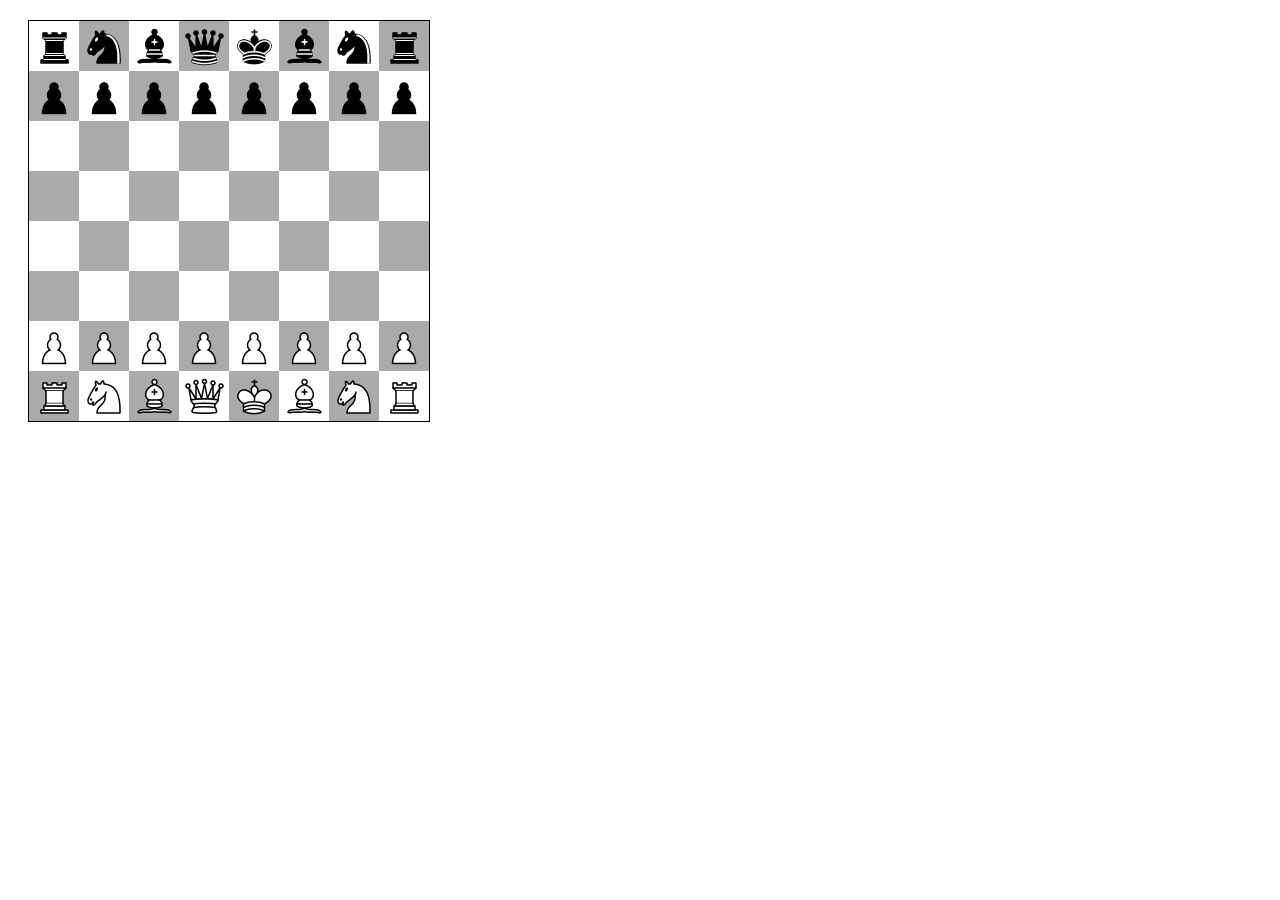
==== index.html @ 99044535 "added and implemented bishop move calculator" ====
<!DOCTYPE html>
<html ng-app="chesster.app">
<head>
    <meta http-equiv="Content-Type" content="text/html; charset=iso-8859-1" />
    <meta charset="UTF-8">
    <title>Chesster!</title>

    <link href="style/main.css" rel="stylesheet" type="text/css">
</head>
<body ng-controller="indexController">

<div>
    <div class="session-container">
        <chess-board session="session"></chess-board>
    </div>
</div>

<script src="scripts/vendor/angular.min.js"></script>

<script src="scripts/common/module.js"></script>
<script src="scripts/common/constants.js"></script>

<script src="scripts/engine/module.js"></script>
<script src="scripts/engine/positionHelper.service.js"></script>
<script src="scripts/engine/fenHelper.service.js"></script>
<script src="scripts/engine/indexHelper.service.js"></script>
<script src="scripts/engine/algebraicHelper.service.js"></script>
<script src="scripts/engine/pawnCalculator.service.js"></script>
<script src="scripts/engine/knightCalculator.service.js"></script>
<script src="scripts/engine/bishopCalculator.service.js"></script>
<script src="scripts/engine/sessionMessenger.service.js"></script>
<script src="scripts/engine/sessionFactory.factory.js"></script>
<script src="scripts/engine/actionHandler.service.js"></script>

<script src="scripts/view/module.js"></script>
<script src="scripts/view/chessBoard.directive.js"></script>

<script src="scripts/controllers/module.js"></script>
<script src="scripts/controllers/indexController.js"></script>

<script src="scripts/app/module.js"></script>

</body>
</html>
---- style/main.css ----
.session-container {
    margin: 20px;
}

.chess-board-container {
    display: inline-block;
    border: 1px solid black;
}

.chess-board-row {
    display: flex;
    flex-direction: row;
}

.chess-board-square {
    width: 50px;
    height: 50px;
    display: flex;
    align-items: center;
    justify-content: center;
}

.chess-board-black-square {
    background-color: #aaa;
}
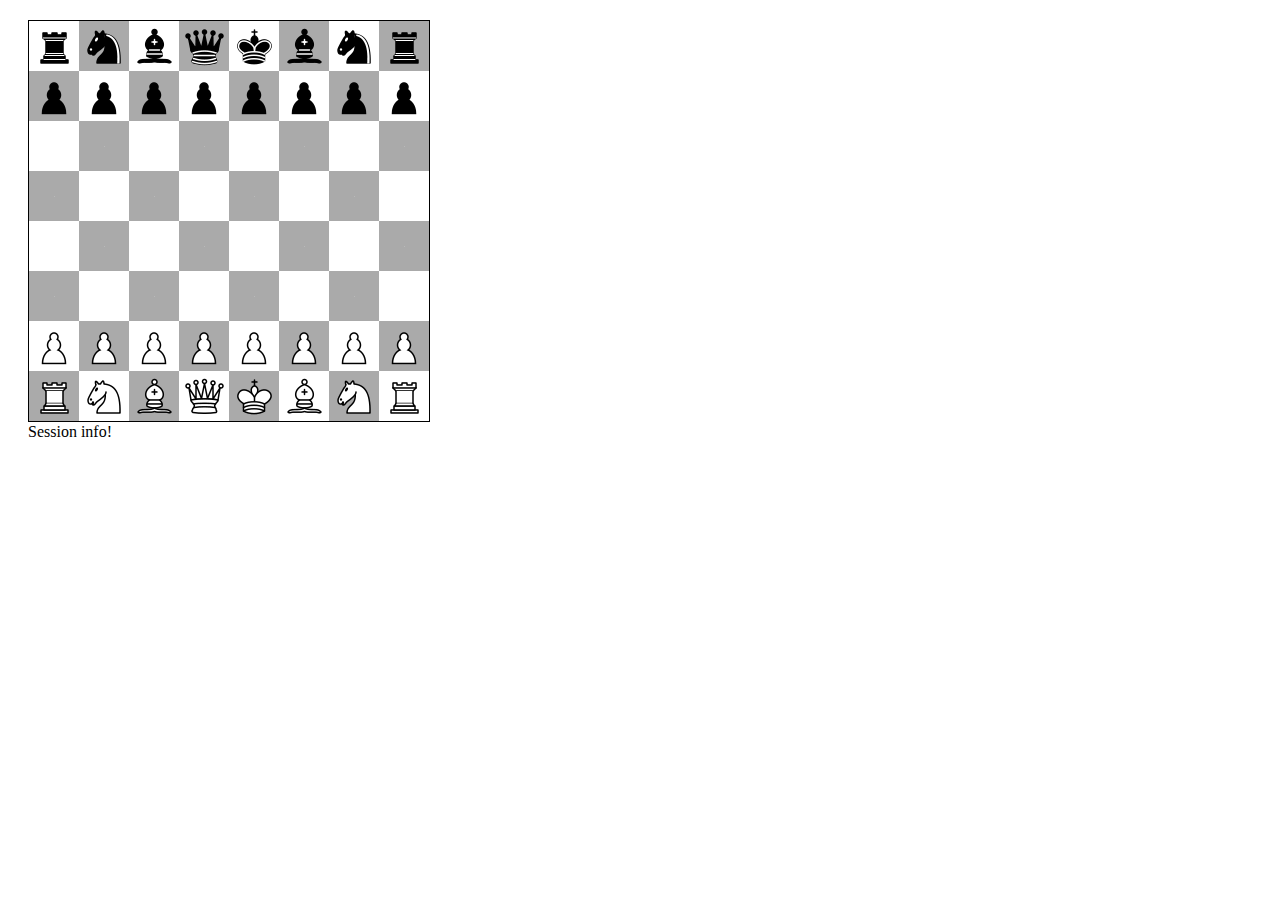
==== commit a92f67ea: "added session info directive" ====
--- a/index.html
+++ b/index.html
@@ -12,6 +12,7 @@
 <div>
     <div class="session-container">
         <chess-board session="session"></chess-board>
+        <session-info session="session"></session-info>
     </div>
 </div>
 
@@ -28,12 +29,17 @@
 <script src="scripts/engine/pawnCalculator.service.js"></script>
 <script src="scripts/engine/knightCalculator.service.js"></script>
 <script src="scripts/engine/bishopCalculator.service.js"></script>
+<script src="scripts/engine/rookCalculator.service.js"></script>
+<script src="scripts/engine/queenCalculator.service.js"></script>
+<script src="scripts/engine/kingCalculator.service.js"></script>
+<script src="scripts/engine/standardRuleset.service.js"></script>
 <script src="scripts/engine/sessionMessenger.service.js"></script>
 <script src="scripts/engine/sessionFactory.factory.js"></script>
 <script src="scripts/engine/actionHandler.service.js"></script>
 
 <script src="scripts/view/module.js"></script>
 <script src="scripts/view/chessBoard.directive.js"></script>
+<script src="scripts/view/sessionInfo.directive.js"></script>
 
 <script src="scripts/controllers/module.js"></script>
 <script src="scripts/controllers/indexController.js"></script>
--- a/style/main.css
+++ b/style/main.css
@@ -22,4 +22,12 @@
 
 .chess-board-black-square {
     background-color: #aaa;
+}
+
+.chess-board-active-square {
+    background-color: #33cc33;
+}
+
+.chess-board-possible-move {
+    background-color: #66ff66;
 }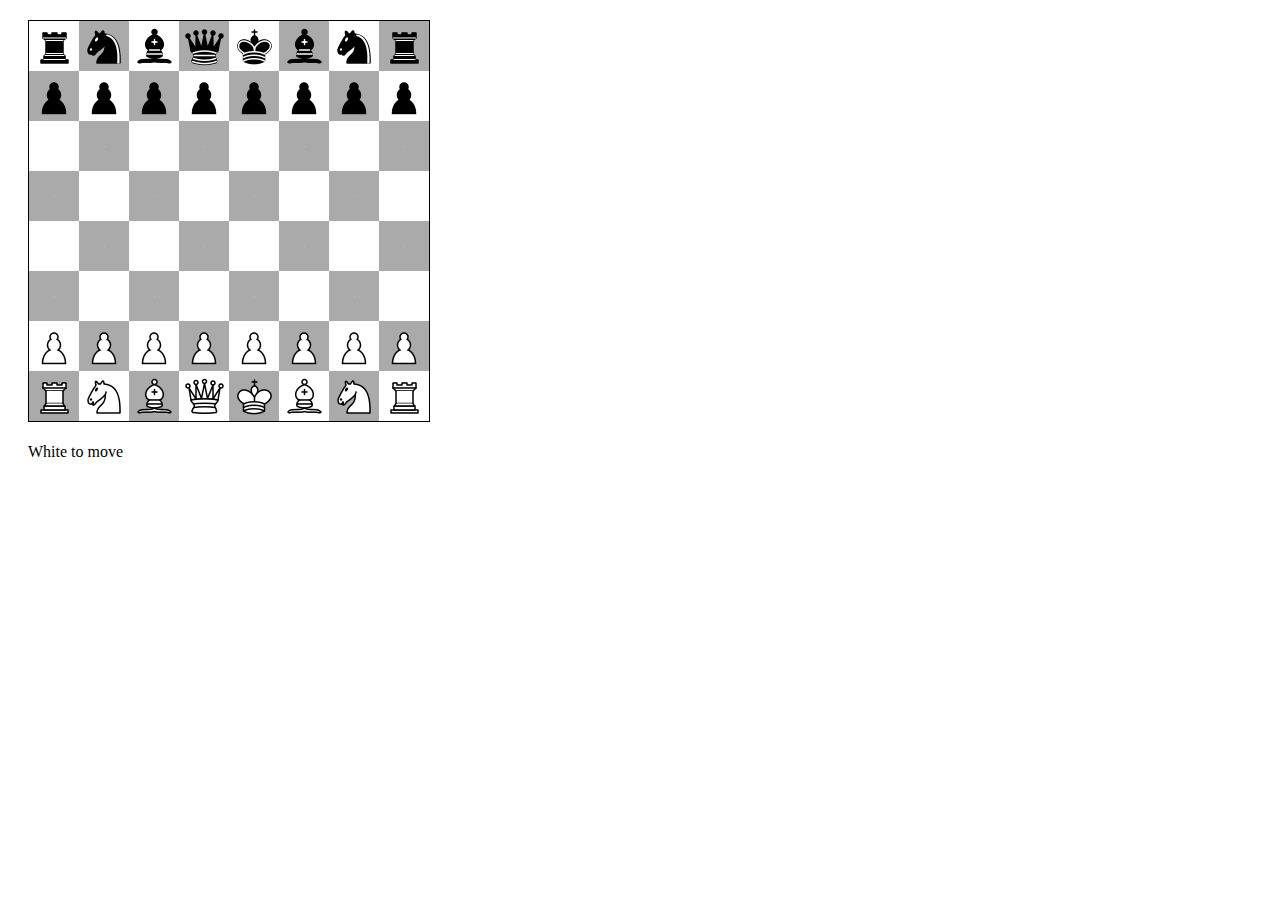
==== commit 298268af: "added angular drag-drop source files" ====
--- a/index.html
+++ b/index.html
@@ -16,7 +16,9 @@
     </div>
 </div>
 
+<script src="scripts/vendor/jquery.min.js"></script>
 <script src="scripts/vendor/angular.min.js"></script>
+<script src="scripts/vendor/angular-dragdrop.min.js"></script>
 
 <script src="scripts/common/module.js"></script>
 <script src="scripts/common/constants.js"></script>
--- a/style/main.css
+++ b/style/main.css
@@ -7,12 +7,17 @@
     border: 1px solid black;
 }
 
+.chess-board-piece {
+    z-index: 10;
+}
+
 .chess-board-row {
     display: flex;
     flex-direction: row;
 }
 
 .chess-board-square {
+    position: relative;
     width: 50px;
     height: 50px;
     display: flex;
@@ -29,5 +34,15 @@
 }
 
 .chess-board-possible-move {
-    background-color: #66ff66;
+    position: absolute;
+    left: 6px;
+    top: 6px;
+    width: 34px;
+    height: 34px;
+    border: 2px solid #66bb66;
+    border-radius: 20px;
+}
+
+.session-info-container {
+    margin-top: 20px;
 }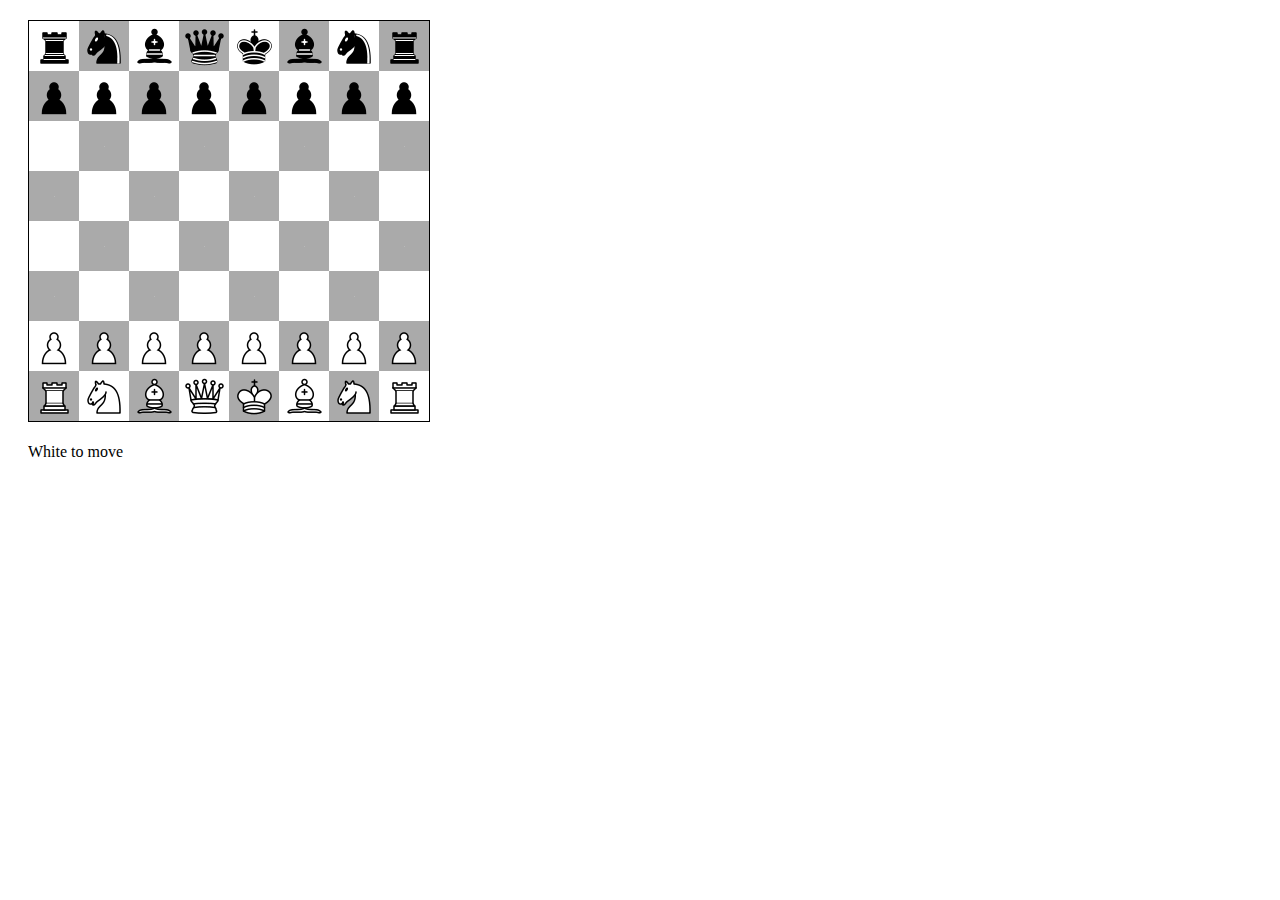
==== commit c2b77e37: "implemented rudimentary drag and drop" ====
--- a/index.html
+++ b/index.html
@@ -17,6 +17,7 @@
 </div>
 
 <script src="scripts/vendor/jquery.min.js"></script>
+<script src="scripts/vendor/jquery-ui.min.js"></script>
 <script src="scripts/vendor/angular.min.js"></script>
 <script src="scripts/vendor/angular-dragdrop.min.js"></script>
 
